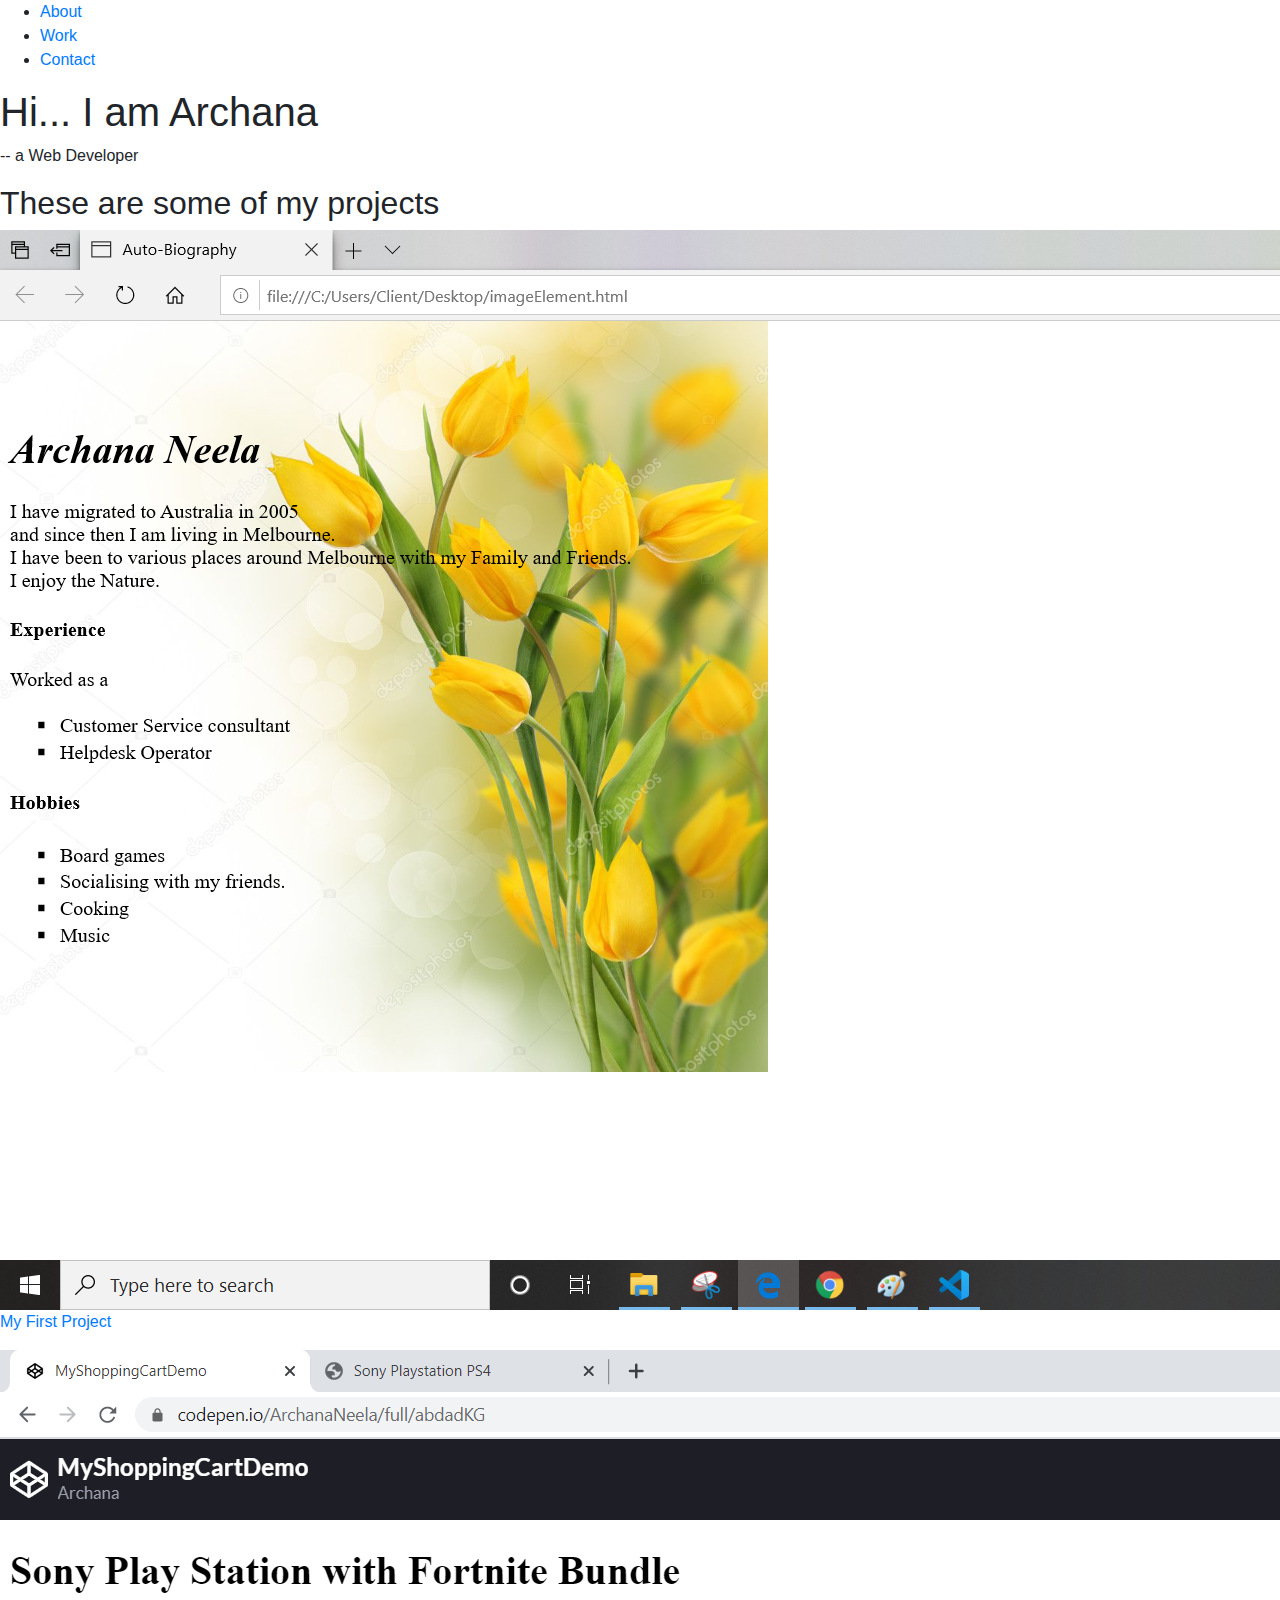
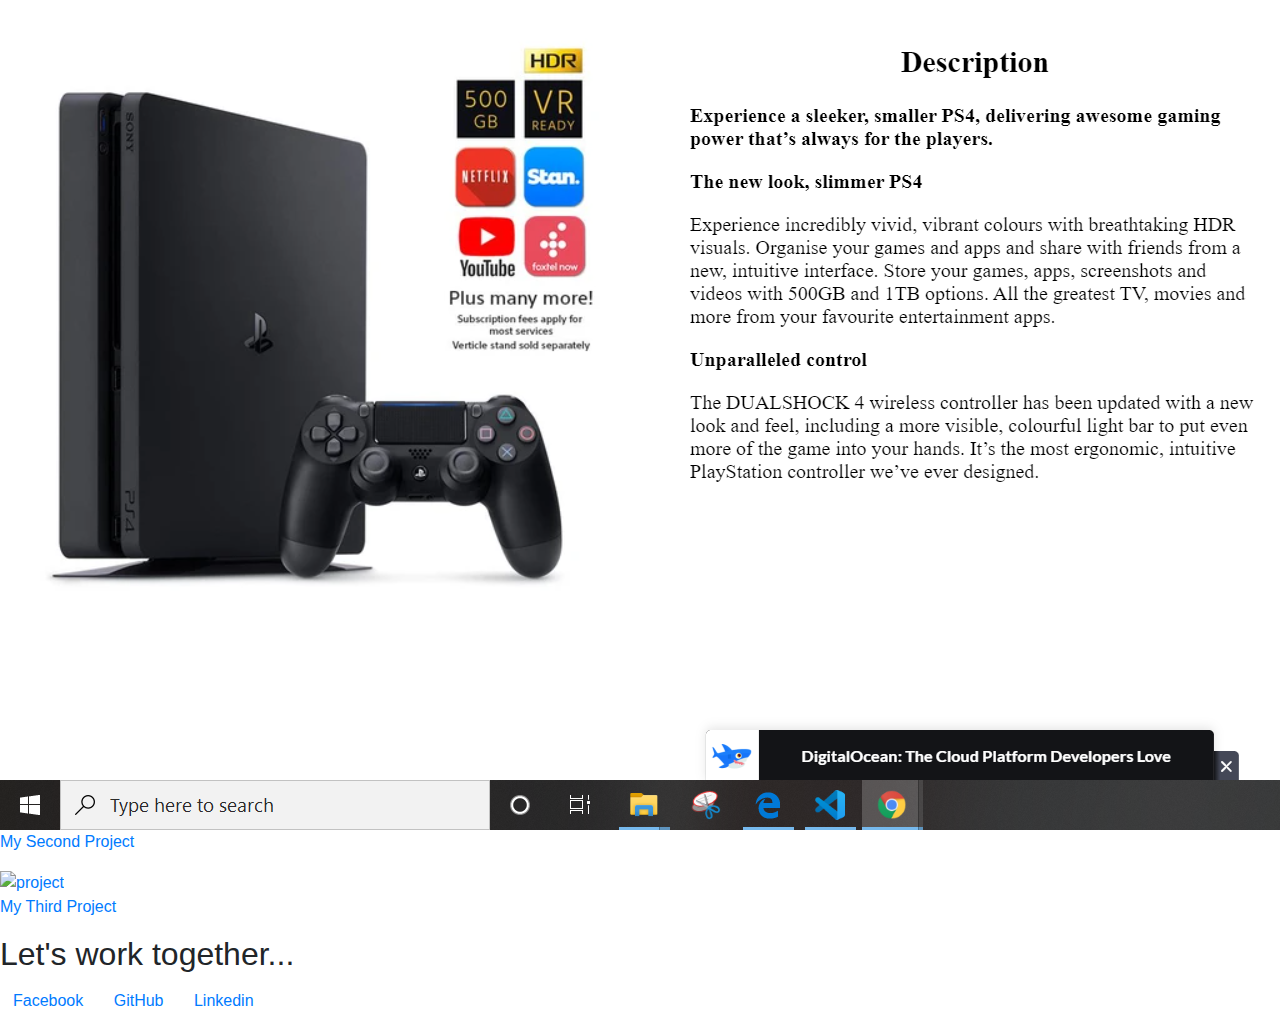
==== index.html @ b7072e42 "file namechanged to Index.html" ====
<!doctype html>
<html lang="en">

<head>
    <!-- Required meta tags -->
    <meta charset="utf-8">
    <meta name="viewport" content="width=device-width, initial-scale=1, shrink-to-fit=no">
    <!-- Bootstrap CSS -->
    <link rel="stylesheet" href="https://maxcdn.bootstrapcdn.com/bootstrap/4.0.0/css/bootstrap.min.css"
        integrity="sha384-Gn5384xqQ1aoWXA+058RXPxPg6fy4IWvTNh0E263XmFcJlSAwiGgFAW/dAiS6JXm" crossorigin="anonymous">
    <title>Hello, world!</title>
    <link rel="stylesheet" href="MyBiodata.css">
    <!-- Use this below to get the image icons from fontawesome -->
    <script src='https://kit.fontawesome.com/a076d05399.js'></script>

</head>

<body>
    <div>
        <nav id="navbar" class="nav">
            <ul class="nav-list">
                <li>
                    <a href="#welcome-section">About</a>
                </li>
                <li>
                    <a href="#projects">Work</a>
                </li>
                <li>
                    <a href="#contact">Contact</a>
                </li>
            </ul>
        </nav>
    </div>
    <!-- About Myself -->
    <div>
        <section id="welcome-section" class="welcome-section">

            <h1> Hi... I am Archana</h1>
            <p>-- a Web Developer</p>
        </section>
    </div>

    <!-- Work Section -->


    <section id="projects" class="projects-section">
        <h2 class="projects-section-header">These are some of my projects</h2>

        <div class="projects-grid">
            <a href="MyWebPage.jpg" target="_blank" class="project project-tile">
                <img class="project-image" src="MyWebPage.jpg" alt="project" />
                <p class="project-title">
                    My First Project

                </p>
            </a>
            <a href="MyShoppingCart.jpg" target="_blank" class="project project-tile">
                <img class="project-image" src="MyShoppingCart.jpg" alt="project" />
                <p class="project-title">
                    My Second Project
                </p>
            </a>
            <a href="FavouritePets.jpg" target="_blank" class="project project-tile">
                <img class="project-image" src="FavouritePets.jpg" alt="project" />
                <p class="project-title">
                    My Third Project
                </p>
            </a>
        </div>

        <!-- Contact Section -->

        <section id="contact" class="contact-section">
            <div class="contact-section-header">
                <h2>Let's work together...</h2>
            </div>
            <div class="contact-links">
                <a href="https://facebook.com" target="_blank" class="btn contact-details"><i
                        class="fab fa-facebook-square"></i> Facebook</a>
                <a id="profile-link" href="https://github.com" target="_blank" class="btn contact-details"><i
                        class="fab fa-github"></i> GitHub</a>
                <a id="profile-link" href="https://linkedin.com" target="_blank" class="btn contact-details"><i
                        class="fab fa-linkedin"></i>
                    Linkedin</a>


            </div>
        </section>

</body>

</html>
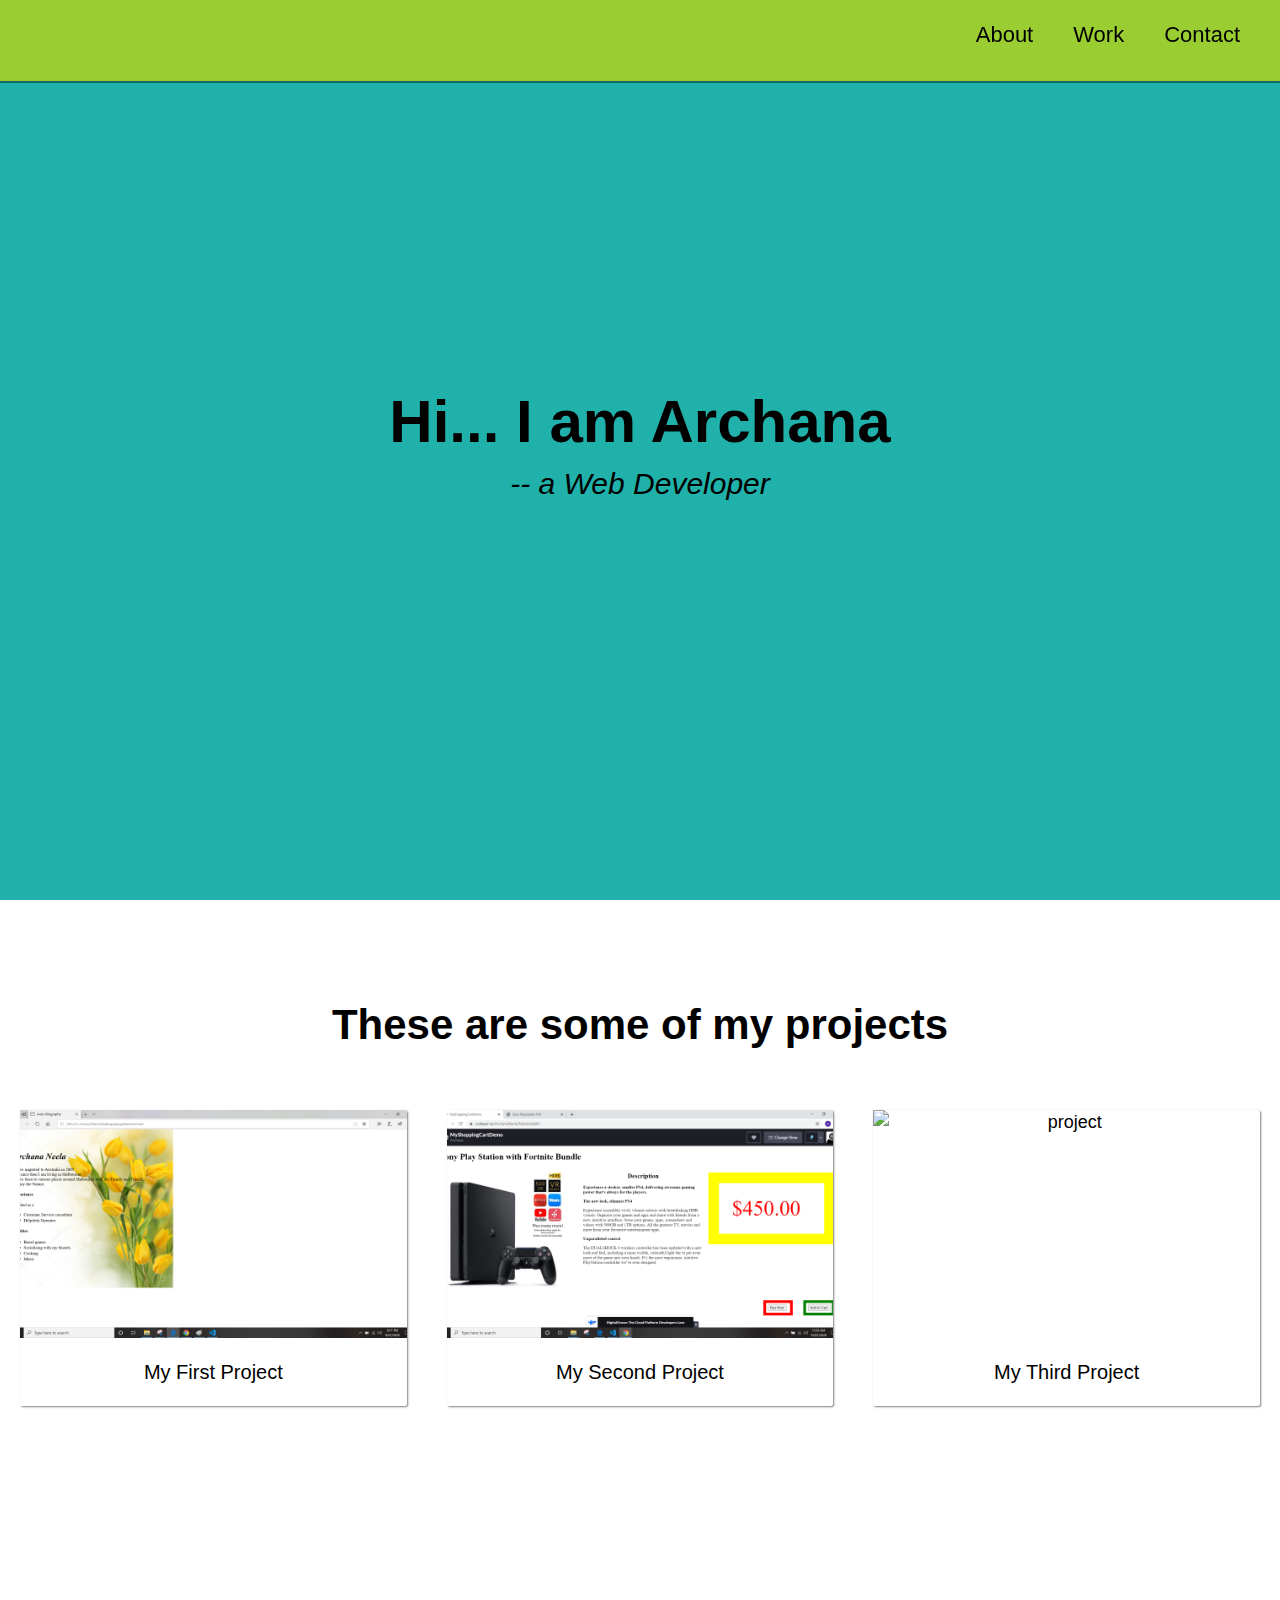
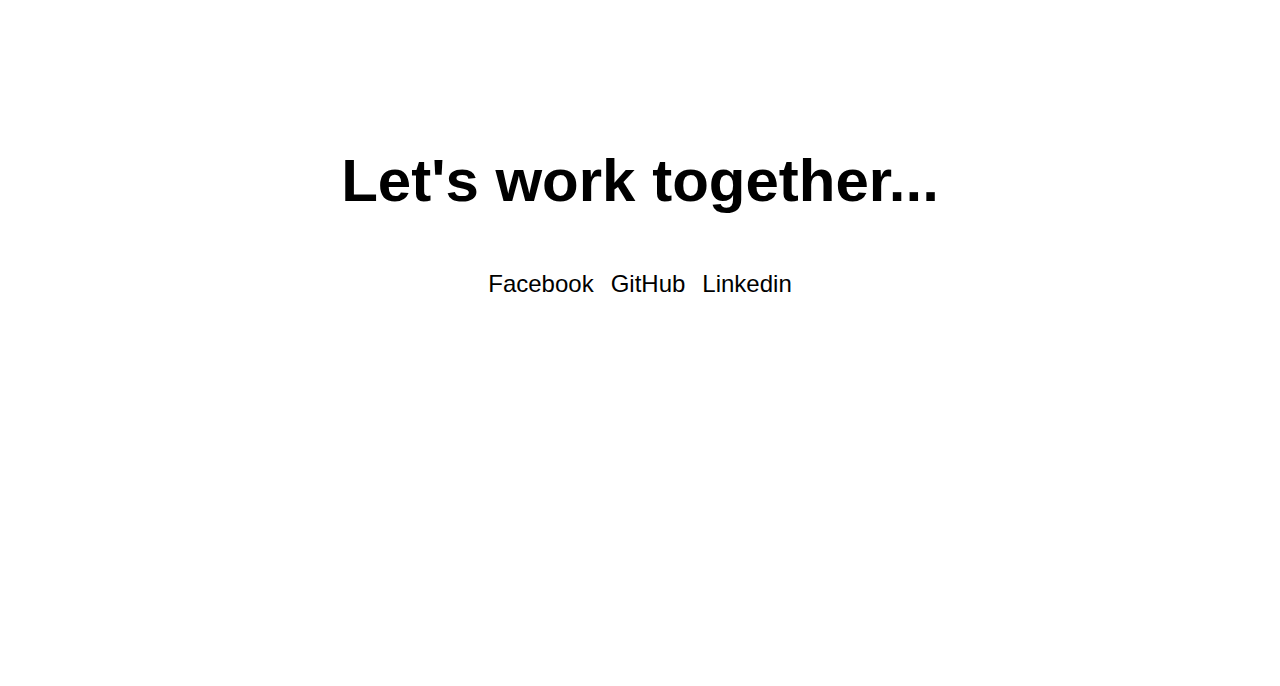
==== commit f9beb8fc: "change3" ====
--- a/index.html
+++ b/index.html
@@ -9,10 +9,9 @@
     <link rel="stylesheet" href="https://maxcdn.bootstrapcdn.com/bootstrap/4.0.0/css/bootstrap.min.css"
         integrity="sha384-Gn5384xqQ1aoWXA+058RXPxPg6fy4IWvTNh0E263XmFcJlSAwiGgFAW/dAiS6JXm" crossorigin="anonymous">
     <title>Hello, world!</title>
-    <link rel="stylesheet" href="MyBiodata.css">
+    <link rel="stylesheet" href="MyBioData.css">
     <!-- Use this below to get the image icons from fontawesome -->
     <script src='https://kit.fontawesome.com/a076d05399.js'></script>
-
 </head>
 
 <body>
--- a/MyBioData.css
+++ b/MyBioData.css
@@ -0,0 +1,244 @@
+html {
+  box-sizing: border-box;
+
+  /* Set font size for easy rem calculations
+   * default document font size = 16px, 1rem = 16px, 100% = 16px
+   * (100% / 16px) * 10 = 62.5%, 1rem = 10px, 62.5% = 10px
+  */
+  font-size: 62.5%;
+  scroll-behavior: smooth;
+}
+
+/* 1200px / 16px = 75em */
+@media (max-width: 75em) {
+  html {
+    font-size: 60%;
+  }
+}
+
+/* 980px / 16px = 61.25em */
+@media (max-width: 61.25em) {
+  html {
+    font-size: 58%;
+  }
+}
+
+/* 460px / 16px = 28.75em */
+@media (max-width: 28.75em) {
+  html {
+    font-size: 55%;
+  }
+}
+
+/* Base styles */
+
+body {
+  font-family: 'Poppins', sans-serif;
+  font-size: 1.8rem; /* 18px */
+  font-weight: 400;
+  line-height: 1.4;
+  color: var(--main-white);
+}
+
+h1,
+h2 {
+  font-family: 'Raleway', sans-serif;
+  font-weight: 700;
+  text-align: center;
+}
+
+h1 {
+  font-size: 6rem;
+}
+
+h2 {
+  font-size: 4.2rem;
+}
+
+ul {
+  list-style: none;
+}
+
+a {
+  text-decoration: none;
+  color: var(--main-white);
+}
+
+img {
+  display: block;
+  width: 100%;
+}
+.nav {
+  display: flex;
+  justify-content: flex-end;
+  position: fixed;
+  top: 0;
+  left: 0;
+  width: 100%;
+  background: yellowgreen;
+  box-shadow: 0 2px 0 rgba(0, 0, 0, 0.4);
+  z-index: 10;
+}
+
+.nav-list {
+  display: flex;
+  margin-right: 2rem;
+}
+
+
+@media (max-width: 28.75em) {
+  .nav {
+    justify-content: center;
+  }
+
+  .nav-list {
+    margin: 0 1rem;
+  }
+}
+
+.nav-list a {
+  display: block;
+  font-size: 2.2rem;
+  padding: 2rem;
+}
+
+.nav-list a:hover {
+  background: var(--main-blue);
+}
+
+/* Welcome section */
+
+.welcome-section {
+  display: flex;
+  flex-direction: column;
+  justify-content: center;
+  align-items: center;
+  width: 100%;
+  height: 100vh;
+  background-color: lightseagreen;
+  background-image: white;
+}
+
+.welcome-section > p {
+  font-size: 3rem;
+  font-weight: 200;
+  font-style: italic;
+  color: var(--main-red);
+}
+
+
+
+
+
+.projects-section {
+  text-align: center;
+  padding: 10rem 2rem;
+  background: var(--main-blue);
+}
+
+.projects-section-header {
+  max-width: 640px;
+  margin: 0 auto 6rem auto;
+  border-bottom: 0.2rem solid var(--main-white);
+}
+
+@media (max-width: 28.75em) {
+  .projects-section-header {
+    font-size: 4rem;
+  }
+}
+
+/* "Automagic" image grid using no media queries */
+.projects-grid {
+  display: grid;
+  grid-template-columns: repeat(auto-fit, minmax(320px, 1fr));
+  grid-gap: 4rem;
+  width: 100%;
+  max-width: 1280px;
+  margin: 0 auto;
+  margin-bottom: 6rem;
+}
+
+@media (max-width: 30.625em) {
+  .projects-section {
+    padding: 6rem 1rem;
+  }
+
+  .projects-grid {
+    grid-template-columns: 1fr;
+  }
+}
+
+.project {
+  background: var(--main-gray);
+  box-shadow: 1px 1px 2px rgba(0, 0, 0, 0.5);
+  border-radius: 2px;
+}
+
+.code {
+  color: var(--main-gray);
+  transition: color 0.3s ease-out;
+}
+
+.project:hover .code {
+  color: #ff7f50;
+}
+
+.project-image {
+  height: calc(100% - 6.8rem);
+  width: 100%;
+  object-fit: cover;
+}
+
+.project-title {
+  font-size: 2rem;
+  padding: 2rem 0.5rem;
+}
+
+
+/* Contact Section */
+
+
+.contact-section {
+  display: flex;
+  flex-direction: column;
+  justify-content: center;
+  align-items: center;
+  text-align: center;
+  width: 100%;
+  height: 80vh;
+  padding: 0 2rem;
+  background: var(--main-gray);
+}
+
+.contact-section-header > h2 {
+  font-size: 6rem;
+}
+
+@media (max-width: 28.75em) {
+  .contact-section-header > h2 {
+    font-size: 4rem;
+  }
+}
+
+.contact-section-header > p {
+  font-style: italic;
+}
+
+.contact-links {
+  display: flex;
+  justify-content: center;
+  width: 100%;
+  max-width: 980px;
+  margin-top: 4rem;
+  flex-wrap: wrap;
+}
+
+.contact-details {
+  font-size: 2.4rem;
+  transition: transform 0.3s ease-out;
+}
+
+.contact-details:hover {
+  transform: translateY(8px);
+}
